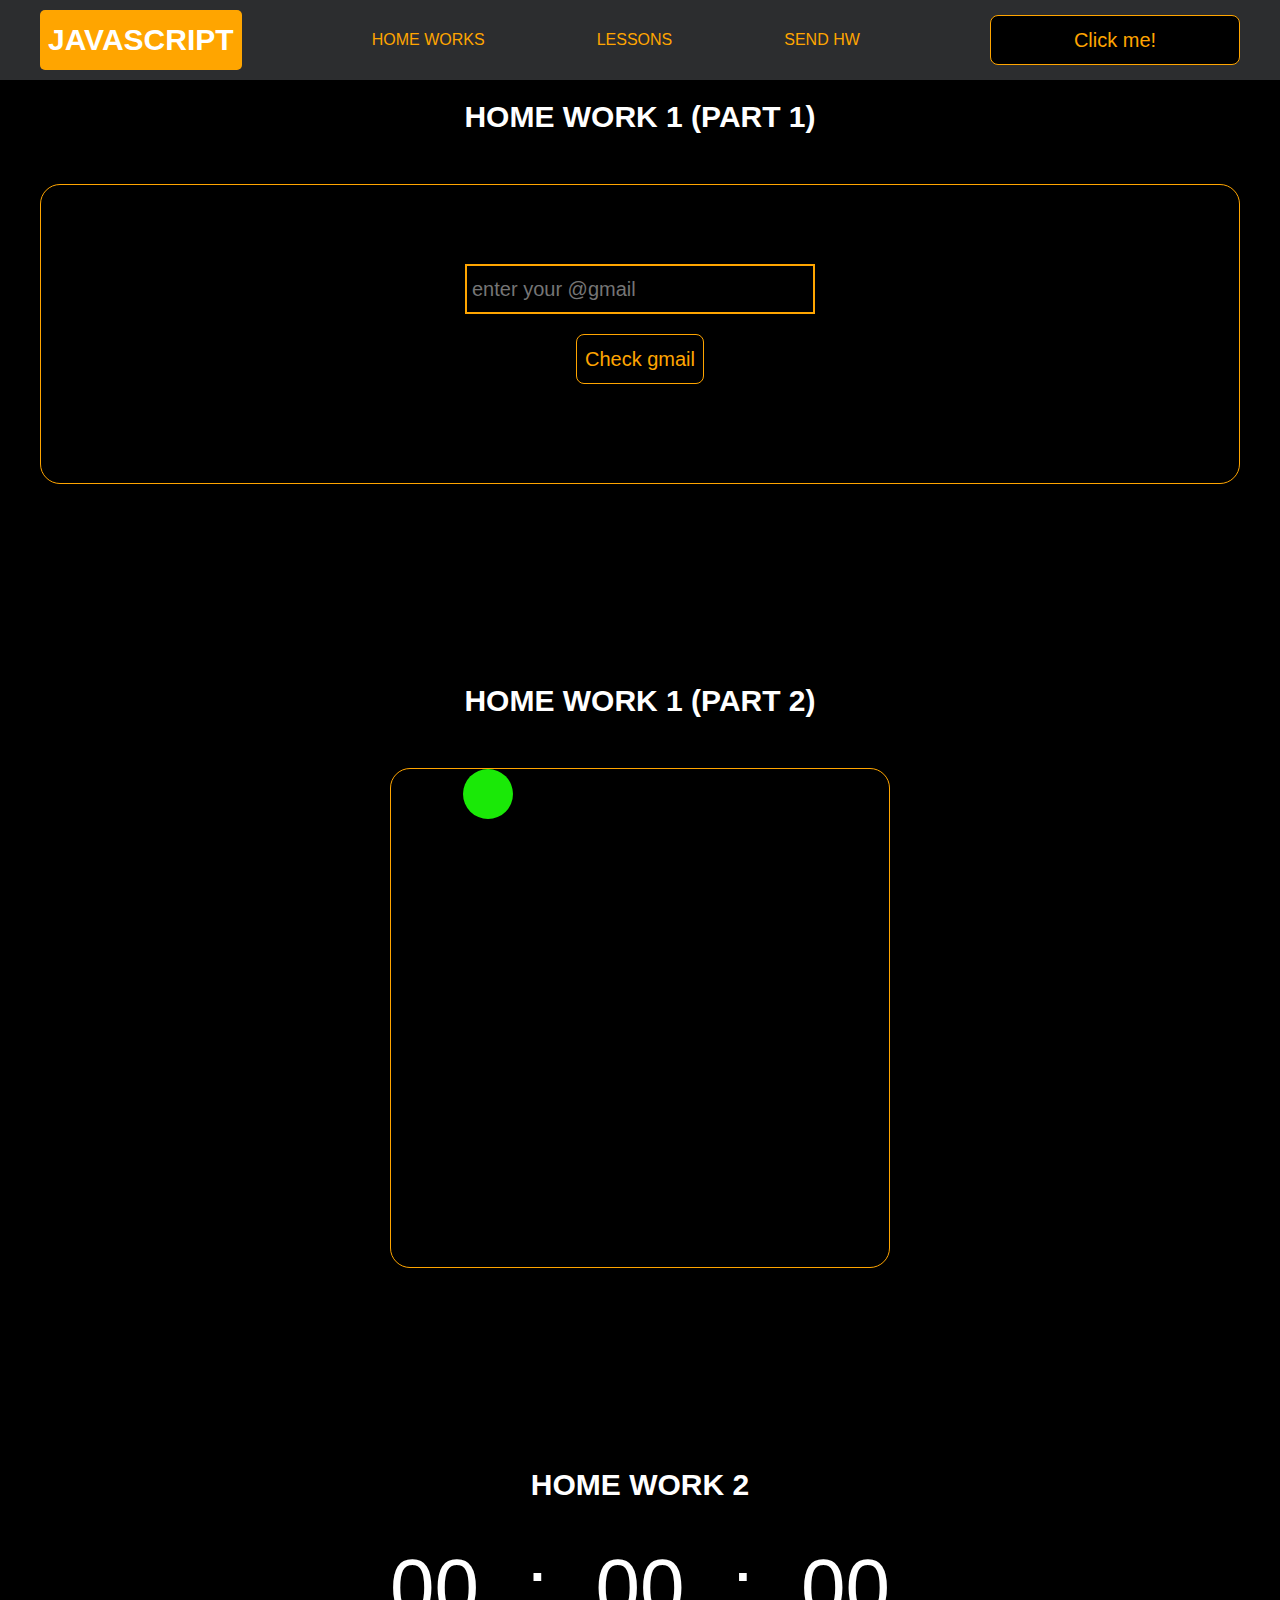
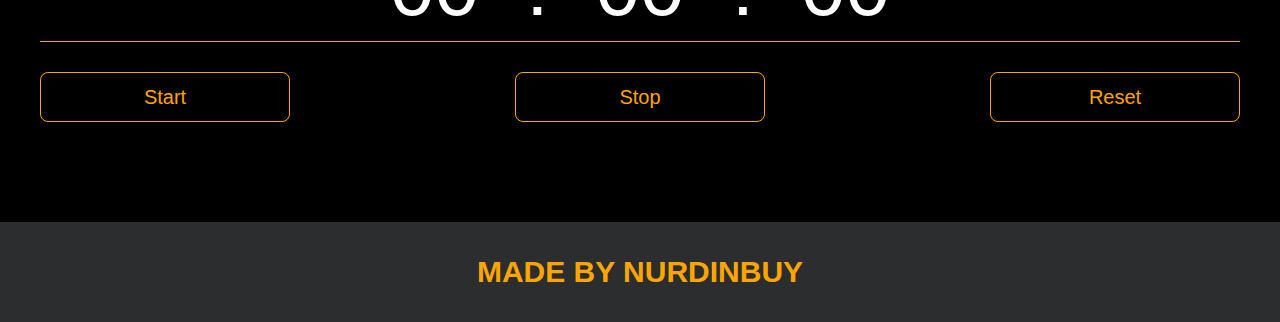
==== pages/home_works.html @ c2564c90 "home work" ====
<!DOCTYPE html>
<html lang="en">
<head>
    <meta charset="UTF-8">
    <title>Home Works</title>
    <link rel="stylesheet" href="../css/style.css">
    <link rel="stylesheet" href="../css/core.css">
    <link rel="stylesheet" href="../css/home_works.css">
</head>
<body>

<div class="wrapper">
    <div class="header">
        <div class="container">
            <div class="inner_header">
                <a href="../index.html">
                    <div class="logotype">
                        <h2>Java<span>Script</span></h2>
                    </div>
                </a>
                <ul class="menu">
                    <li class="menu_link">
                        <a href="../pages/home_works.html">Home Works</a>
                    </li>
                    <li class="menu_link">
                        <a href="../pages/lessons.html">Lessons</a>
                    </li>
                    <li class="menu_link">
                        <a href="https://t.me/NurDinBuy16" target="_blank">Send hw</a>
                    </li>
                </ul>
                <button class="btn" id="btn-get">Click me!</button>
            </div>
        </div>
    </div>
    <div class="gmail_block">
        <div class="container">
            <h3>Home work 1 (part 1)</h3>
            <div class="inner_gmail_block">
                <div class="form_gmail">
                    <label for="gmail_input"></label>
                    <input type="text" id="gmail_input" placeholder="enter your @gmail">
                    <button class="btn" id="gmail_button">Check gmail</button>
                    <span class="checker" id="gmail_result"></span>
                </div>
            </div>
        </div>
    </div>
    <div class="move_block">
        <div class="container">
            <h3>Home work 1 (part 2)</h3>
            <div class="inner_move_block">
                <div class="parent_block">
                    <div class="child_block"></div>
                </div>
            </div>
        </div>
    </div>
    <div class="stopwatch">
        <div class="container">
            <h3>Home work 2 </h3>
            <div class="time">
                <div class="time_block">
                    <div class="interval" id="minutesS">00</div>
                    <div class="break">:</div>
                    <div class="interval" id="secondsS">00</div>
                    <div class="break">:</div>
                    <div class="interval" id="ml-secondsS">00</div>
                </div>
            </div>
            <div class="time_buttons">
                <button class="btn" id="start">Start</button>
                <button class="btn" id="stop">Stop</button>
                <button class="btn" id="reset">Reset</button>
            </div>
        </div>
    </div>
    <div class="footer">
        <div class="container">
            <a href="https://www.instagram.com/nurdinbuy/" target="_blank">
                <div class="inner_footer">
                    <h2>Made by NurDinBuy</h2>
                </div>
            </a>
        </div>
    </div>
</div>

<div class="modal">
    <div class="modal_dialog">
        <div class="modal_content">
            <form action="#">
                <div class="modal_close">&times;</div>
                <div class="modal_title">Мы свяжемся с вами как можно быстрее!</div>
                <input required placeholder="Ваше имя" name="name" type="text" class="modal_input">
                <input required placeholder="Ваш номер телефона" name="phone" type="phone" class="modal_input">
                <button class="btn btn_dark btn_min">Перезвонить мне</button>
            </form>
        </div>
    </div>
</div>

</body>
<script src="../js/home_works.js"></script>
<script src="../js/modal.js"></script>
</html>
---- css/style.css ----
/* HEADER */

.header {
    height: 80px;
    background: #2c2d2f;
    display: flex;
    align-items: center;
    width: 100%;
    position: fixed;
    top: 0;
    z-index: 2;
}

.inner_header {
    height: 100%;
    display: flex;
    align-items: center;
    justify-content: space-between;
}

/* LOGOTYPE */

.logotype {
    display: flex;
    align-items: center;
    justify-content: center;
    font-size: 22px;
    height: 60px;
    width: fit-content;
    background: var(--orange);
    padding: 8px;
    color: white;
    border-radius: 5px;
    cursor: pointer;
}

/* HEADER MENU */

.menu {
    display: flex;
    justify-content: space-around;
    width: 600px;
}

.menu_link a {
    color: var(--orange);
    text-transform: uppercase;
}

.menu_link a:hover {
    text-decoration: underline;
}

/* MAIN BLOCK */

.main_block {
    padding: 100px 0;
    background: black;
}

/* BUTTONS COLOR PICKER */

.colors-buttons {
    display: flex;
    justify-content: space-between;
    margin-top: 50px;
}

.btn-color {
    border-radius: 20px;
    border-color: white !important;
}

/* FOOTER */

.footer {
    background: #2c2d2f;
    width: 100%;
}

.inner_footer {
    display: flex;
    align-items: center;
    justify-content: center;
    height: 100px;
}

.footer h2 {
    text-transform: uppercase;
    color: var(--orange);
    font-weight: 600;
}


/* SLIDER BLOCK */

.slider_block {
    padding: 100px 0;
    background: black;
}

.slider {
    position: relative;
    width: 100%;
    height: 300px;
    overflow: hidden;
    border: 3px solid var(--orange);
    border-radius: 20px;
    display: flex;
    align-items: center;
    justify-content: space-between;
    padding: 0 30px;
}

.slide {
    position: absolute;
    top: 60px;
    left: 0;
    width: 100%;
    height: 100%;
    display: none;
    transition: opacity 0.5s ease-in-out;
}

.slide_card {
    color: white;
    margin: 0 auto;
    width: 500px;
    text-align: center;
}

.slide_card h3 {
    color: white;
    text-transform: uppercase;
    font-size: 22px;
}

.slide_card p {
    font-size: 16px;
    text-align: justify;
    margin: 10px 0;
}

.slide_card a {
    color: var(--orange);
    text-decoration: underline;
}

.slide.active_slide {
    display: block;
}

/* VIDEO BLOCK */

.block_video {
    background: black;
    padding: 100px 0;
}

.inner_block_video {
    display: flex;
    justify-content: center;
    margin-top: 50px;
}

/* MODAL */

.modal {
    position: fixed;
    height: 100%;
    width: 100%;
    top: 0;
    left: 0;
    z-index: 2;
    background: rgba(0, 0, 0, 0.8);
    display: none;
}

.modal_dialog {
    max-width: 500px;
    margin: 150px auto;
}

.modal_content {
    position: relative;
    width: 100%;
    padding: 40px;
    background-color: black;
    border: 2px solid var(--orange);
    border-radius: 4px;
    max-height: 80vh;
    overflow-y: auto;
}

.modal_content form {
    display: flex;
    flex-direction: column;
    align-items: center;
}

.modal_close {
    position: absolute;
    top: 8px;
    right: 14px;
    font-size: 30px;
    color: red;
    opacity: 0.5;
    font-weight: 700;
    border: none;
    background-color: transparent;
    cursor: pointer;
}

.modal_title {
    text-align: center;
    font-size: 22px;
    text-transform: uppercase;
    color: white;
}

.modal_input, .btn_min {
    width: 100% !important;
    margin-top: 10px;
}


/*-------BOTTLE-------*/

.botlle {
    background: black;
    padding: 100px 0;
}

.bottle_inner {
    display: flex;
    justify-content: center;
    align-items: center;
}

.bowl {
    position: relative;
    width: 300px;
    height: 300px;
    background: rgba(255, 255, 255, 0.1);
    border-radius: 50%;
    border: 8px solid transparent;
    animation: animate 5s linear infinite;
    transform-origin: bottom center;
    animation-play-state: run;
}

@keyframes animate {
    0% {
        transform: rotate(0deg);
    }
    25% {
        transform: rotate(22deg);
    }
    50% {
        transform: rotate(0deg);
    }
    75% {
        transform: rotate(-22deg);
    }
    100% {
        filter: hue-rotate(360deg);
    }
}

.bowl::before {
    content: "";
    position: absolute;
    top: -15px;
    left: 50%;
    transform: translateX(-50%);
    width: 40%;
    height: 30px;
    border: 15px solid #444;
    border-radius: 50%;
    box-shadow: 0 10px #222;

}

.bowl::after {
    content: "";
    position: absolute;
    top: 35%;
    left: 50%;
    transform: translate(-50%, -50%);
    width: 150px;
    height: 60px;
    background: rgba(255, 255, 255, 0.05);
    transform-origin: center;
    animation: animatebowlshadow 5s linear infinite;
    border-radius: 50%;
    animation-play-state: running;

}


@keyframes animatebowlshadow {
    0% {
        left: 50%;
        width: 150px;
        height: 60px;
    }
    25% {
        left: 55%;
        width: 140px;
        height: 65px;
    }
    50% {
        left: 50%;
        width: 150px;
        height: 60px;
    }
    75% {
        left: 45%;
        width: 140px;
        height: 65px;
    }
    100% {


    }
}


.liquid {
    position: absolute;
    top: 50%;
    left: 5px;
    right: 5px;
    bottom: 5px;
    background: #1ae907;
    border-bottom-left-radius: 150px;
    border-bottom-right-radius: 150px;
    filter: drop-shadow(0 0 80px #1ae907);
    transform-origin: top center;
    animation: animateliquid 5s linear infinite;
    animation-play-state: running;
}

@keyframes animateliquid {
    0% {
        transform: rotate(0deg);
    }
    25% {
        transform: rotate(-22deg);
    }
    30% {
        transform: rotate(-23deg);
    }
    50% {
        transform: rotate(0deg);
    }
    75% {
        transform: rotate(22deg);
    }
    80% {
        transform: rotate(23deg);
    }
    100% {
        transform: rotate(0deg);
    }


}

.liquid::before {
    content: "";
    position: absolute;
    top: -10px;
    width: 100%;
    height: 20px;
    background: #15be05;
    border-radius: 50%;
    filter: drop-shadow(0 0 80px #15be05);
}

.shadow {
    position: absolute;
    top: calc(50% + 150px);
    left: 50%;
    transform: translate(-50%, -50%);
    width: 260px;
    height: 40px;
    background: rgba(0, 0, 0, 0.5);
    border-radius: 50%;
    animation: animateshadow 5s linear infinite;
    animation-play-state: running;

}

@keyframes animateshadow {
    0% {
        left: 50%;
        width: 260px;
        height: 40px;
        top: calc(50% + 150px);

    }

    25% {
        left: 55%;
        width: 265px;
        height: 30px;
        top: calc(50% + 130px);

    }
    50% {
        left: 50%;
        width: 260px;
        height: 40px;
        top: calc(50% + 150px);

    }
    75% {
        left: 45%;
        width: 265px;
        height: 30px;
        top: calc(50% + 130px);

    }
    100% {
    }
}
---- css/core.css ----
* {
    margin: 0;
    padding: 0;
    box-sizing: border-box;
}

.container {
    width: 1200px;
    margin: 0 auto;
}

body {
    font-family: "Britannic Bold", sans-serif;
    background: #c2d0d0;
}

.btn {
    width: 250px;
    height: 50px;
    font-size: 20px;
    cursor: pointer;
    border: 1px solid var(--orange);
    background: black;
    color: var(--orange);
    border-radius: 8px;
}

.btn:hover {
    background: #414349;
}

.btn:active {
    background: #56585D;
    border: 2px solid var(--orange);
}

a {
    text-decoration: none;
}

li {
    list-style: none;
}

h1 {
    text-align: center;
    font-size: 70px;
    color: white;
    margin: 0 auto;
    text-transform: uppercase;
    font-weight: 600;
}

h2 {
    text-align: center;
    font-size: 30px;
    color: white;
    margin: 0 auto;
    text-transform: uppercase;
    font-weight: 600;
}

h3 {
    text-align: center;
    font-size: 30px;
    color: white;
    margin: 0 auto;
    text-transform: uppercase;
    font-weight: 600;
}

h4 {
    font-size: 24px;
    color: white;
    text-transform: uppercase;
    font-weight: 600;
}

strong {
    color: #F79300;
}

label {
    font-size: 24px;
    color: var(--orange);
}

input {
    width: 350px;
    height: 50px;
    font-size: 20px;
    padding-left: 5px;
    color: var(--orange);
    background: black;
    border: 2px solid var(--orange);
}

.checker {
    color: white;
    font-size: 30px;
}

.btn-slide {
    display: block;
    width: 100px;
    height: 100px;
    background: var(--orange);
    color: black;
    font-size: 20px;
    text-transform: uppercase;
    border-radius: 50%;
    font-weight: 800;
    z-index: 1;
}

.btn-slide:hover {
    background: #b68733 !important;
    cursor: pointer;
    color: white;
}

:root {
    --orange: orange
}
---- css/home_works.css ----
/* GMAIL BLOCK */

.gmail_block {
    background: black;
    padding: 100px 0;
}

.inner_gmail_block {
    margin-top: 50px;
    display: flex;
    justify-content: space-evenly;
    border: 1px solid var(--orange);
    height: 300px;
    border-radius: 20px;
    align-items: center;
}

.form_gmail {
    display: flex;
    flex-direction: column;
    align-items: center;
}

.form_gmail button {
    width: 128px;
    margin: 20px 0;
}
.checker{
    font-size: 23px;
    font-weight: bold;
}

/* MOVE BLOCK */

.move_block {
    background: black;
    padding: 100px 0;
}

.parent_block {
    height: 500px;
    width: 500px;
    border: 1px solid var(--orange);
    position: relative;
    margin: 0 auto;
    border-radius: 20px;
}

.inner_parent_block {
    height: 400px;
    width: 400px;
    border: 1px solid var(--orange);
    border-radius: 18px;
}

.child_block {
    position: absolute;
    top: 0;
    width: 50px;
    height: 50px;
    background-color: #1ae907;
    /*border: 5px dashed red;*/
    border-radius: 50%;
    /*transition: all 0.1s ease;*/
    /*animation: rotate 0.1s linear infinite;*/
}

/*@keyframes rotate {*/
/*    from {*/
/*        transform: rotate(-360deg);*/
/*    }*/
/*}*/

.inner_move_block {
    margin-top: 50px;
}

/*----ANALOG CLOCK-----*/

.clock {
    --clock-size: 360px;
    width: var(--clock-size);
    height: var(--clock-size);
    position: absolute;
    inset: 0;
    margin: auto;
    border-radius: 50%;
    color: white;
}

.spike {
    position: absolute;
    width: 8px;
    height: 1px;
    background: #fff9;
    line-height: 20px;
    transform-origin: 50%;
    z-index: 5;
    inset: 0;
    margin: auto;
    font-style: normal;
    transform: rotate(var(--rotate)) translateX(var(--dail-size));
}
.spike:nth-child(5n+1) {
    box-shadow: -7px 0 #fff9;
}
.spike:nth-child(5n+1):after {
    content: attr(data-i);
    position: absolute;
    right: 22px;
    top: -10px;
    transition: 1s linear;
    transform: rotate(calc( var(--dRotate) - var(--rotate)));
}

.seconds {
    --dRotate: 0deg;
    --dail-size: calc((var(--clock-size)/ 2) - 8px);
    font-weight: 800;
    font-size: 18px;
    transform: rotate(calc( -1 * var(--dRotate)));
    position: absolute;
    inset: 0;
    margin: auto;
    transition: 1s linear;
    width: 100px;
}

.minutes {
    --dail-size: calc((var(--clock-size)/ 2) - 65px);
    font-size: 16px;
    transform: rotate(calc( -1 * var(--dRotate)));
    position: absolute;
    inset: 0;
    margin: auto;
    transition: 1s linear;
    width: 100px;
}

.stop-anim {
    transition: 0s linear;
}
.stop-anim .spike:after {
    transition: 0s linear !important;
}

.hour {
    font-size: 70px;
    font-weight: 900;
    position: absolute;
    left: 50%;
    top: 50%;
    transform: translate(-50%, -50%);
}

.minute {
    font-size: 36px;
    font-weight: 900;
    position: absolute;
    background: #000;
    z-index: 10;
    right: calc(var(--clock-size)/ 4.5);
    top: 50%;
    transform: translateY(-50%);
}
.minute:after {
    content: "";
    position: absolute;
    border: 2px solid #fff;
    border-right: none;
    height: 50px;
    left: -10px;
    top: 50%;
    border-radius: 40px 0 0 40px;
    width: calc(var(--clock-size)/ 2.75);
    transform: translatey(-50%);
}


/*-------STOP WATCH------ */

.time {
    color: white;
    display: flex;
    justify-content: center;
    font-size: 80px;
    height: 100px;
    width: 100%;
    border-bottom: 1px solid var(--orange);
    margin-top: 40px;
}

.time_block {
    display: flex;
    width: 500px;
    justify-content: space-between;
}

.stopwatch {
    padding: 100px 0;
    background: black;
}

.time_buttons {
    margin-top: 30px;
    width: 100%;
    display: flex;
    justify-content: space-between;
}
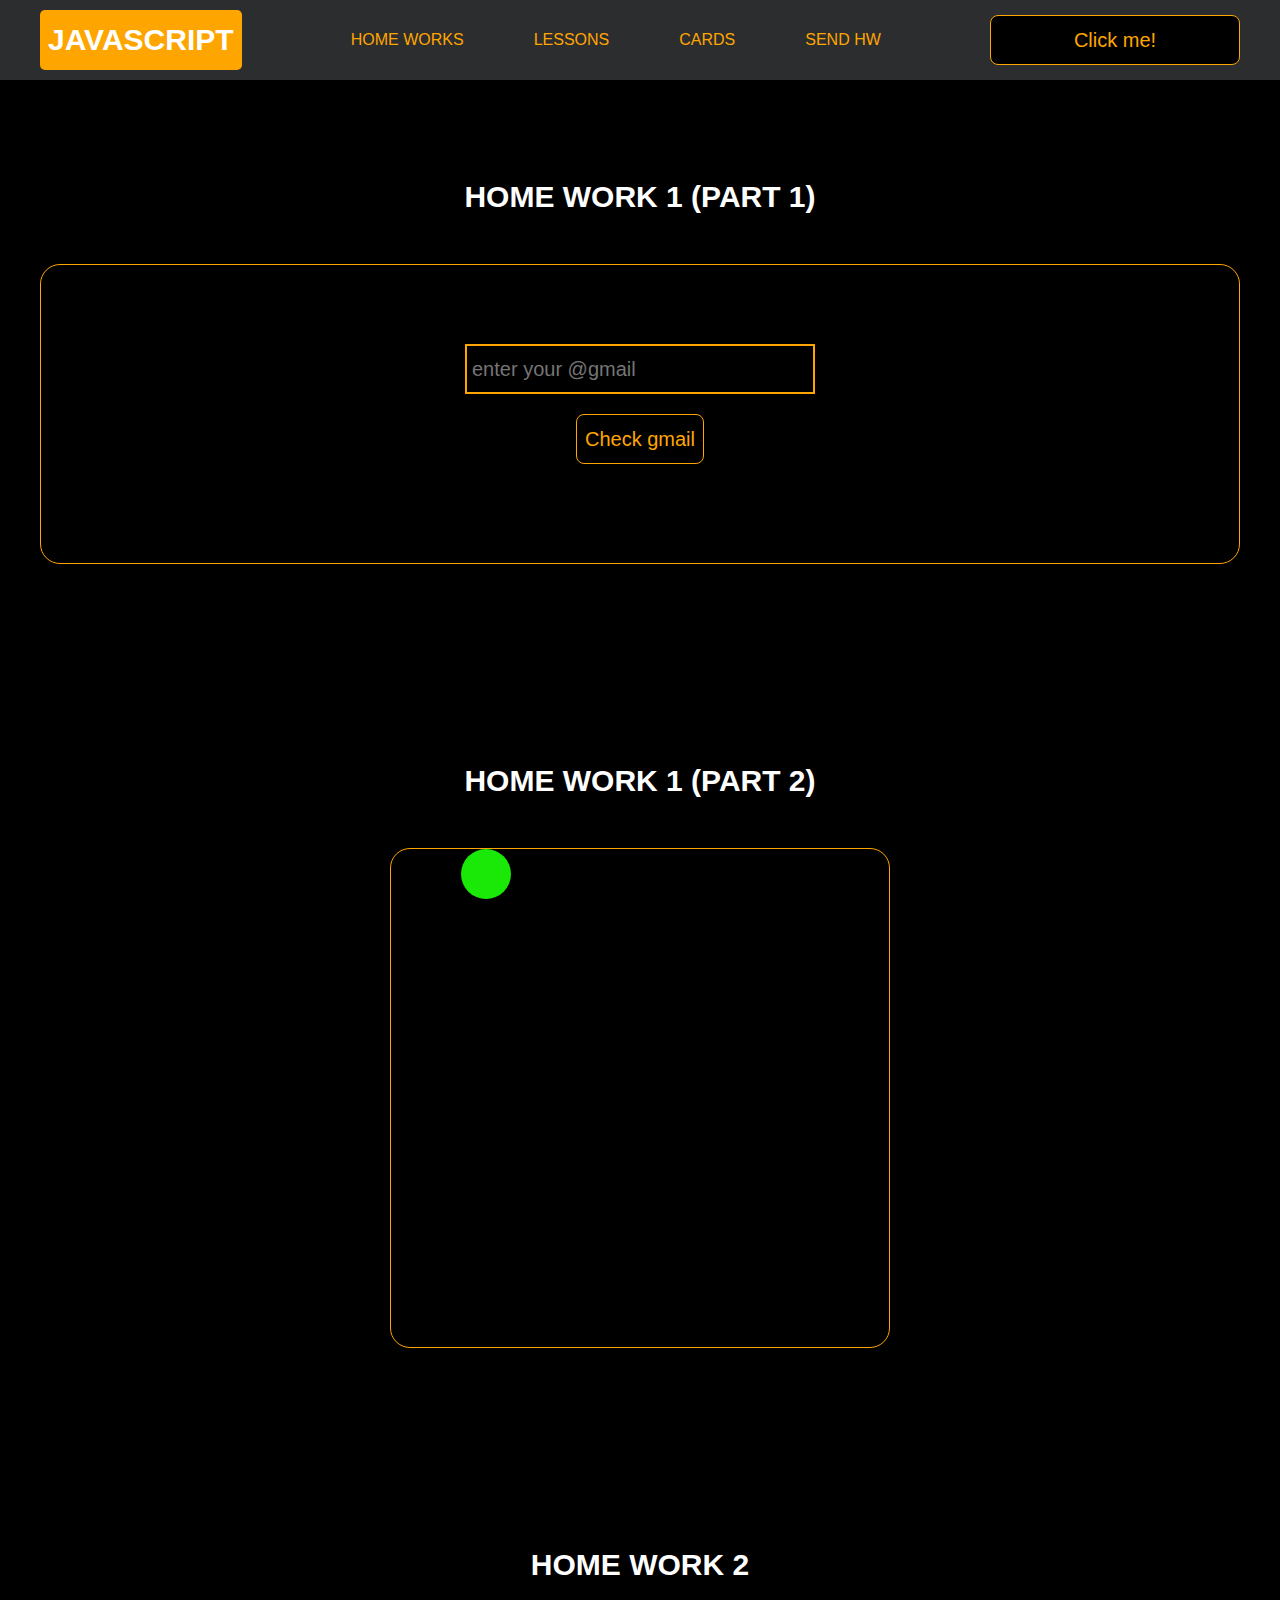
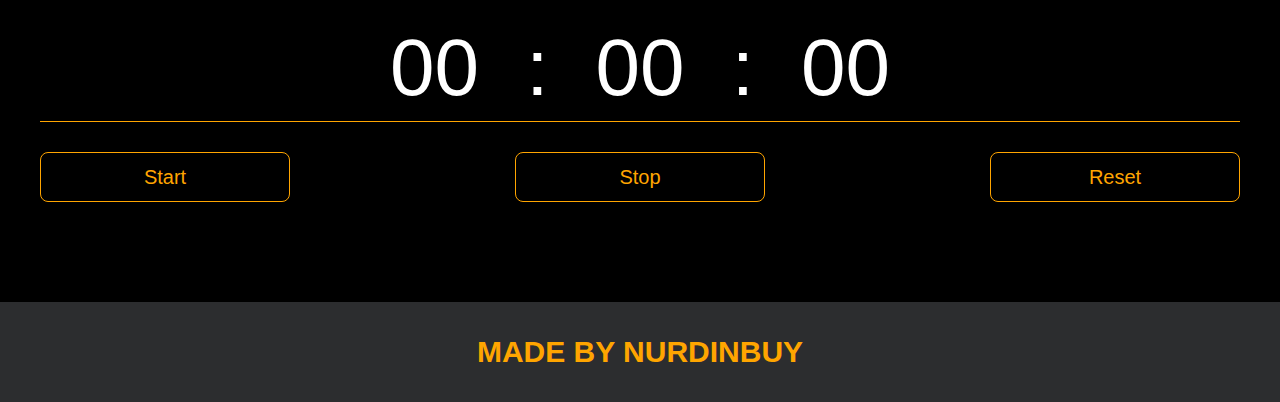
==== commit c849e532: "update" ====
--- a/pages/home_works.html
+++ b/pages/home_works.html
@@ -24,6 +24,9 @@
                     </li>
                     <li class="menu_link">
                         <a href="../pages/lessons.html">Lessons</a>
+                    </li>
+                    <li class="menu_link">
+                        <a href="../pages/cards.html">Cards</a>
                     </li>
                     <li class="menu_link">
                         <a href="https://t.me/NurDinBuy16" target="_blank">Send hw</a>
--- a/css/style.css
+++ b/css/style.css
@@ -6,9 +6,7 @@
     display: flex;
     align-items: center;
     width: 100%;
-    position: fixed;
-    top: 0;
-    z-index: 2;
+
 }
 
 .inner_header {
